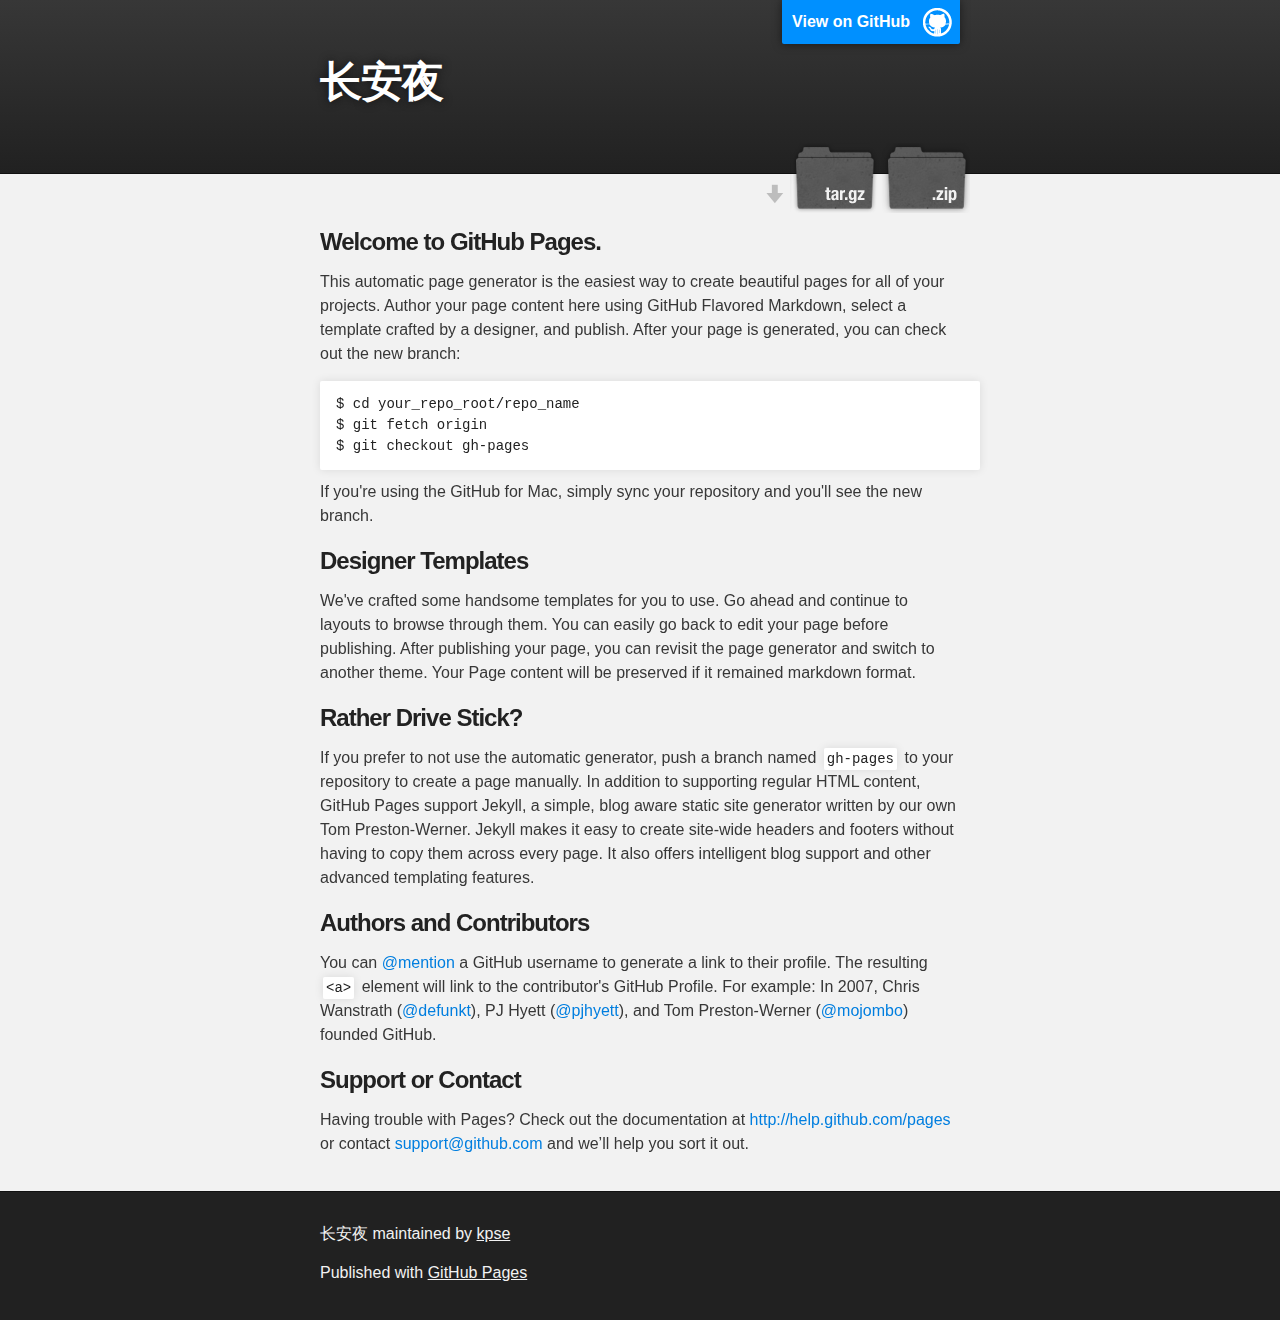
==== index.html @ ca932f38 "Create gh-pages branch via GitHub" ====
<!DOCTYPE html>
<html>

  <head>
    <meta charset='utf-8'>
    <meta http-equiv="X-UA-Compatible" content="chrome=1">
    <meta name="description" content="长安夜 : ">

    <link rel="stylesheet" type="text/css" media="screen" href="stylesheets/stylesheet.css">

    <title>长安夜</title>
  </head>

  <body>

    <!-- HEADER -->
    <div id="header_wrap" class="outer">
        <header class="inner">
          <a id="forkme_banner" href="https://github.com/kpse/css_animation3">View on GitHub</a>

          <h1 id="project_title">长安夜</h1>
          <h2 id="project_tagline"></h2>

            <section id="downloads">
              <a class="zip_download_link" href="https://github.com/kpse/css_animation3/zipball/master">Download this project as a .zip file</a>
              <a class="tar_download_link" href="https://github.com/kpse/css_animation3/tarball/master">Download this project as a tar.gz file</a>
            </section>
        </header>
    </div>

    <!-- MAIN CONTENT -->
    <div id="main_content_wrap" class="outer">
      <section id="main_content" class="inner">
        <h3>
<a id="welcome-to-github-pages" class="anchor" href="#welcome-to-github-pages" aria-hidden="true"><span class="octicon octicon-link"></span></a>Welcome to GitHub Pages.</h3>

<p>This automatic page generator is the easiest way to create beautiful pages for all of your projects. Author your page content here using GitHub Flavored Markdown, select a template crafted by a designer, and publish. After your page is generated, you can check out the new branch:</p>

<pre><code>$ cd your_repo_root/repo_name
$ git fetch origin
$ git checkout gh-pages
</code></pre>

<p>If you're using the GitHub for Mac, simply sync your repository and you'll see the new branch.</p>

<h3>
<a id="designer-templates" class="anchor" href="#designer-templates" aria-hidden="true"><span class="octicon octicon-link"></span></a>Designer Templates</h3>

<p>We've crafted some handsome templates for you to use. Go ahead and continue to layouts to browse through them. You can easily go back to edit your page before publishing. After publishing your page, you can revisit the page generator and switch to another theme. Your Page content will be preserved if it remained markdown format.</p>

<h3>
<a id="rather-drive-stick" class="anchor" href="#rather-drive-stick" aria-hidden="true"><span class="octicon octicon-link"></span></a>Rather Drive Stick?</h3>

<p>If you prefer to not use the automatic generator, push a branch named <code>gh-pages</code> to your repository to create a page manually. In addition to supporting regular HTML content, GitHub Pages support Jekyll, a simple, blog aware static site generator written by our own Tom Preston-Werner. Jekyll makes it easy to create site-wide headers and footers without having to copy them across every page. It also offers intelligent blog support and other advanced templating features.</p>

<h3>
<a id="authors-and-contributors" class="anchor" href="#authors-and-contributors" aria-hidden="true"><span class="octicon octicon-link"></span></a>Authors and Contributors</h3>

<p>You can <a href="https://github.com/blog/821" class="user-mention">@mention</a> a GitHub username to generate a link to their profile. The resulting <code>&lt;a&gt;</code> element will link to the contributor's GitHub Profile. For example: In 2007, Chris Wanstrath (<a href="https://github.com/defunkt" class="user-mention">@defunkt</a>), PJ Hyett (<a href="https://github.com/pjhyett" class="user-mention">@pjhyett</a>), and Tom Preston-Werner (<a href="https://github.com/mojombo" class="user-mention">@mojombo</a>) founded GitHub.</p>

<h3>
<a id="support-or-contact" class="anchor" href="#support-or-contact" aria-hidden="true"><span class="octicon octicon-link"></span></a>Support or Contact</h3>

<p>Having trouble with Pages? Check out the documentation at <a href="http://help.github.com/pages">http://help.github.com/pages</a> or contact <a href="mailto:support@github.com">support@github.com</a> and we’ll help you sort it out.</p>
      </section>
    </div>

    <!-- FOOTER  -->
    <div id="footer_wrap" class="outer">
      <footer class="inner">
        <p class="copyright">长安夜 maintained by <a href="https://github.com/kpse">kpse</a></p>
        <p>Published with <a href="http://pages.github.com">GitHub Pages</a></p>
      </footer>
    </div>

    

  </body>
</html>
---- stylesheets/stylesheet.css ----
/*******************************************************************************
Slate Theme for GitHub Pages
by Jason Costello, @jsncostello
*******************************************************************************/

@import url(pygment_trac.css);

/*******************************************************************************
MeyerWeb Reset
*******************************************************************************/

html, body, div, span, applet, object, iframe,
h1, h2, h3, h4, h5, h6, p, blockquote, pre,
a, abbr, acronym, address, big, cite, code,
del, dfn, em, img, ins, kbd, q, s, samp,
small, strike, strong, sub, sup, tt, var,
b, u, i, center,
dl, dt, dd, ol, ul, li,
fieldset, form, label, legend,
table, caption, tbody, tfoot, thead, tr, th, td,
article, aside, canvas, details, embed,
figure, figcaption, footer, header, hgroup,
menu, nav, output, ruby, section, summary,
time, mark, audio, video {
  margin: 0;
  padding: 0;
  border: 0;
  font: inherit;
  vertical-align: baseline;
}

/* HTML5 display-role reset for older browsers */
article, aside, details, figcaption, figure,
footer, header, hgroup, menu, nav, section {
  display: block;
}

ol, ul {
  list-style: none;
}

table {
  border-collapse: collapse;
  border-spacing: 0;
}

/*******************************************************************************
Theme Styles
*******************************************************************************/

body {
  box-sizing: border-box;
  color:#373737;
  background: #212121;
  font-size: 16px;
  font-family: 'Myriad Pro', Calibri, Helvetica, Arial, sans-serif;
  line-height: 1.5;
  -webkit-font-smoothing: antialiased;
}

h1, h2, h3, h4, h5, h6 {
  margin: 10px 0;
  font-weight: 700;
  color:#222222;
  font-family: 'Lucida Grande', 'Calibri', Helvetica, Arial, sans-serif;
  letter-spacing: -1px;
}

h1 {
  font-size: 36px;
  font-weight: 700;
}

h2 {
  padding-bottom: 10px;
  font-size: 32px;
  background: url('../images/bg_hr.png') repeat-x bottom;
}

h3 {
  font-size: 24px;
}

h4 {
  font-size: 21px;
}

h5 {
  font-size: 18px;
}

h6 {
  font-size: 16px;
}

p {
  margin: 10px 0 15px 0;
}

footer p {
  color: #f2f2f2;
}

a {
  text-decoration: none;
  color: #007edf;
  text-shadow: none;

  transition: color 0.5s ease;
  transition: text-shadow 0.5s ease;
  -webkit-transition: color 0.5s ease;
  -webkit-transition: text-shadow 0.5s ease;
  -moz-transition: color 0.5s ease;
  -moz-transition: text-shadow 0.5s ease;
  -o-transition: color 0.5s ease;
  -o-transition: text-shadow 0.5s ease;
  -ms-transition: color 0.5s ease;
  -ms-transition: text-shadow 0.5s ease;
}

a:hover, a:focus {text-decoration: underline;}

footer a {
  color: #F2F2F2;
  text-decoration: underline;
}

em {
  font-style: italic;
}

strong {
  font-weight: bold;
}

img {
  position: relative;
  margin: 0 auto;
  max-width: 739px;
  padding: 5px;
  margin: 10px 0 10px 0;
  border: 1px solid #ebebeb;

  box-shadow: 0 0 5px #ebebeb;
  -webkit-box-shadow: 0 0 5px #ebebeb;
  -moz-box-shadow: 0 0 5px #ebebeb;
  -o-box-shadow: 0 0 5px #ebebeb;
  -ms-box-shadow: 0 0 5px #ebebeb;
}

p img {
  display: inline;
  margin: 0;
  padding: 0;
  vertical-align: middle;
  text-align: center;
  border: none;
}

pre, code {
  width: 100%;
  color: #222;
  background-color: #fff;

  font-family: Monaco, "Bitstream Vera Sans Mono", "Lucida Console", Terminal, monospace;
  font-size: 14px;

  border-radius: 2px;
  -moz-border-radius: 2px;
  -webkit-border-radius: 2px;
}

pre {
  width: 100%;
  padding: 10px;
  box-shadow: 0 0 10px rgba(0,0,0,.1);
  overflow: auto;
}

code {
  padding: 3px;
  margin: 0 3px;
  box-shadow: 0 0 10px rgba(0,0,0,.1);
}

pre code {
  display: block;
  box-shadow: none;
}

blockquote {
  color: #666;
  margin-bottom: 20px;
  padding: 0 0 0 20px;
  border-left: 3px solid #bbb;
}


ul, ol, dl {
  margin-bottom: 15px
}

ul {
  list-style: inside;
  padding-left: 20px;
}

ol {
  list-style: decimal inside;
  padding-left: 20px;
}

dl dt {
  font-weight: bold;
}

dl dd {
  padding-left: 20px;
  font-style: italic;
}

dl p {
  padding-left: 20px;
  font-style: italic;
}

hr {
  height: 1px;
  margin-bottom: 5px;
  border: none;
  background: url('../images/bg_hr.png') repeat-x center;
}

table {
  border: 1px solid #373737;
  margin-bottom: 20px;
  text-align: left;
 }

th {
  font-family: 'Lucida Grande', 'Helvetica Neue', Helvetica, Arial, sans-serif;
  padding: 10px;
  background: #373737;
  color: #fff;
 }

td {
  padding: 10px;
  border: 1px solid #373737;
 }

form {
  background: #f2f2f2;
  padding: 20px;
}

/*******************************************************************************
Full-Width Styles
*******************************************************************************/

.outer {
  width: 100%;
}

.inner {
  position: relative;
  max-width: 640px;
  padding: 20px 10px;
  margin: 0 auto;
}

#forkme_banner {
  display: block;
  position: absolute;
  top:0;
  right: 10px;
  z-index: 10;
  padding: 10px 50px 10px 10px;
  color: #fff;
  background: url('../images/blacktocat.png') #0090ff no-repeat 95% 50%;
  font-weight: 700;
  box-shadow: 0 0 10px rgba(0,0,0,.5);
  border-bottom-left-radius: 2px;
  border-bottom-right-radius: 2px;
}

#header_wrap {
  background: #212121;
  background: -moz-linear-gradient(top, #373737, #212121);
  background: -webkit-linear-gradient(top, #373737, #212121);
  background: -ms-linear-gradient(top, #373737, #212121);
  background: -o-linear-gradient(top, #373737, #212121);
  background: linear-gradient(top, #373737, #212121);
}

#header_wrap .inner {
  padding: 50px 10px 30px 10px;
}

#project_title {
  margin: 0;
  color: #fff;
  font-size: 42px;
  font-weight: 700;
  text-shadow: #111 0px 0px 10px;
}

#project_tagline {
  color: #fff;
  font-size: 24px;
  font-weight: 300;
  background: none;
  text-shadow: #111 0px 0px 10px;
}

#downloads {
  position: absolute;
  width: 210px;
  z-index: 10;
  bottom: -40px;
  right: 0;
  height: 70px;
  background: url('../images/icon_download.png') no-repeat 0% 90%;
}

.zip_download_link {
  display: block;
  float: right;
  width: 90px;
  height:70px;
  text-indent: -5000px;
  overflow: hidden;
  background: url(../images/sprite_download.png) no-repeat bottom left;
}

.tar_download_link {
  display: block;
  float: right;
  width: 90px;
  height:70px;
  text-indent: -5000px;
  overflow: hidden;
  background: url(../images/sprite_download.png) no-repeat bottom right;
  margin-left: 10px;
}

.zip_download_link:hover {
  background: url(../images/sprite_download.png) no-repeat top left;
}

.tar_download_link:hover {
  background: url(../images/sprite_download.png) no-repeat top right;
}

#main_content_wrap {
  background: #f2f2f2;
  border-top: 1px solid #111;
  border-bottom: 1px solid #111;
}

#main_content {
  padding-top: 40px;
}

#footer_wrap {
  background: #212121;
}



/*******************************************************************************
Small Device Styles
*******************************************************************************/

@media screen and (max-width: 480px) {
  body {
    font-size:14px;
  }

  #downloads {
    display: none;
  }

  .inner {
    min-width: 320px;
    max-width: 480px;
  }

  #project_title {
  font-size: 32px;
  }

  h1 {
    font-size: 28px;
  }

  h2 {
    font-size: 24px;
  }

  h3 {
    font-size: 21px;
  }

  h4 {
    font-size: 18px;
  }

  h5 {
    font-size: 14px;
  }

  h6 {
    font-size: 12px;
  }

  code, pre {
    min-width: 320px;
    max-width: 480px;
    font-size: 11px;
  }

}
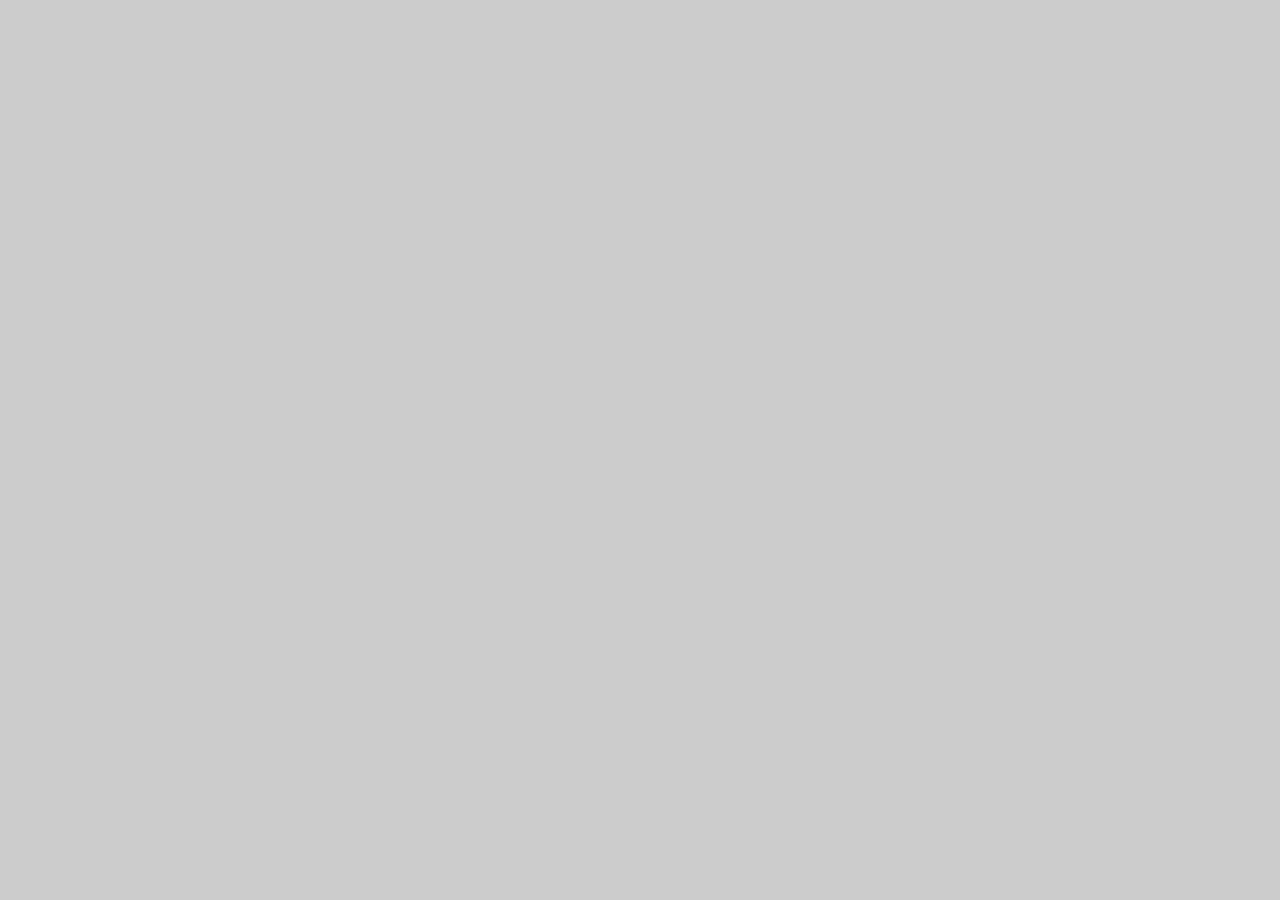
==== commit 02f84fb9: "add resources" ====
--- a/index.html
+++ b/index.html
@@ -1,79 +1,208 @@
-<!DOCTYPE html>
-<html>
-
-  <head>
-    <meta charset='utf-8'>
-    <meta http-equiv="X-UA-Compatible" content="chrome=1">
-    <meta name="description" content="长安夜 : ">
-
-    <link rel="stylesheet" type="text/css" media="screen" href="stylesheets/stylesheet.css">
-
-    <title>长安夜</title>
-  </head>
-
-  <body>
-
-    <!-- HEADER -->
-    <div id="header_wrap" class="outer">
-        <header class="inner">
-          <a id="forkme_banner" href="https://github.com/kpse/css_animation3">View on GitHub</a>
-
-          <h1 id="project_title">长安夜</h1>
-          <h2 id="project_tagline"></h2>
-
-            <section id="downloads">
-              <a class="zip_download_link" href="https://github.com/kpse/css_animation3/zipball/master">Download this project as a .zip file</a>
-              <a class="tar_download_link" href="https://github.com/kpse/css_animation3/tarball/master">Download this project as a tar.gz file</a>
-            </section>
-        </header>
-    </div>
-
-    <!-- MAIN CONTENT -->
-    <div id="main_content_wrap" class="outer">
-      <section id="main_content" class="inner">
-        <h3>
-<a id="welcome-to-github-pages" class="anchor" href="#welcome-to-github-pages" aria-hidden="true"><span class="octicon octicon-link"></span></a>Welcome to GitHub Pages.</h3>
-
-<p>This automatic page generator is the easiest way to create beautiful pages for all of your projects. Author your page content here using GitHub Flavored Markdown, select a template crafted by a designer, and publish. After your page is generated, you can check out the new branch:</p>
-
-<pre><code>$ cd your_repo_root/repo_name
-$ git fetch origin
-$ git checkout gh-pages
-</code></pre>
-
-<p>If you're using the GitHub for Mac, simply sync your repository and you'll see the new branch.</p>
-
-<h3>
-<a id="designer-templates" class="anchor" href="#designer-templates" aria-hidden="true"><span class="octicon octicon-link"></span></a>Designer Templates</h3>
-
-<p>We've crafted some handsome templates for you to use. Go ahead and continue to layouts to browse through them. You can easily go back to edit your page before publishing. After publishing your page, you can revisit the page generator and switch to another theme. Your Page content will be preserved if it remained markdown format.</p>
-
-<h3>
-<a id="rather-drive-stick" class="anchor" href="#rather-drive-stick" aria-hidden="true"><span class="octicon octicon-link"></span></a>Rather Drive Stick?</h3>
-
-<p>If you prefer to not use the automatic generator, push a branch named <code>gh-pages</code> to your repository to create a page manually. In addition to supporting regular HTML content, GitHub Pages support Jekyll, a simple, blog aware static site generator written by our own Tom Preston-Werner. Jekyll makes it easy to create site-wide headers and footers without having to copy them across every page. It also offers intelligent blog support and other advanced templating features.</p>
-
-<h3>
-<a id="authors-and-contributors" class="anchor" href="#authors-and-contributors" aria-hidden="true"><span class="octicon octicon-link"></span></a>Authors and Contributors</h3>
-
-<p>You can <a href="https://github.com/blog/821" class="user-mention">@mention</a> a GitHub username to generate a link to their profile. The resulting <code>&lt;a&gt;</code> element will link to the contributor's GitHub Profile. For example: In 2007, Chris Wanstrath (<a href="https://github.com/defunkt" class="user-mention">@defunkt</a>), PJ Hyett (<a href="https://github.com/pjhyett" class="user-mention">@pjhyett</a>), and Tom Preston-Werner (<a href="https://github.com/mojombo" class="user-mention">@mojombo</a>) founded GitHub.</p>
-
-<h3>
-<a id="support-or-contact" class="anchor" href="#support-or-contact" aria-hidden="true"><span class="octicon octicon-link"></span></a>Support or Contact</h3>
-
-<p>Having trouble with Pages? Check out the documentation at <a href="http://help.github.com/pages">http://help.github.com/pages</a> or contact <a href="mailto:support@github.com">support@github.com</a> and we’ll help you sort it out.</p>
-      </section>
-    </div>
-
-    <!-- FOOTER  -->
-    <div id="footer_wrap" class="outer">
-      <footer class="inner">
-        <p class="copyright">长安夜 maintained by <a href="https://github.com/kpse">kpse</a></p>
-        <p>Published with <a href="http://pages.github.com">GitHub Pages</a></p>
-      </footer>
-    </div>
-
-    
-
-  </body>
-</html>
+<!doctype html>
+<!-- <html> -->
+<html lang="en" manifest="index.manifest">
+
+<head>
+  <meta charset=utf-8"UTF-8">
+  <meta http-equiv="Content-Type" content="text/html; charset=utf-8" />
+  <meta name="viewport" content="initial-scale=1.0, maximum-scale=1.0, minimum-scale=1.0,user-scalable=no">
+
+  <title>陕派大摇滚&amp;长安夜 陕派摇滚演唱会</title>
+  <meta name="description" content="是不是很帅。" />
+  <link rel="shortcut icon" href="img/logo.html" type="image/ico">
+  <link rel="stylesheet" href="idangerous.swiper.css" tppabs="http://www.yyq.com/apps/zhuj/css/idangerous.swiper.css">
+  <link rel="stylesheet" href="app.css" tppabs="http://www.yyq.com/apps/zhuj/css/app.css">
+</head>
+<body>
+  <!--刮刮乐-->
+  <!--声音-->
+  <div class="audio-con audio-con-on">
+  </div>
+  <div style="display:none;"><audio controls id="moonAudio" src="audio.mp3" tppabs="http://www.yyq.com/apps/zhuj/img/audio.mp3" loop autoplay="autoplay"></audio></div>
+  <!--面板切换-->
+  <div class="swiper-container swiper-pages" id="panelBox">
+    <div class="swiper-wrapper">
+        <!--面板0-->
+        <div class="swiper-slide swiper-panel-0" data-hash="0">
+            <div class="arrow-bottom">
+                <img src="arrow_bottom.png" tppabs="http://www.yyq.com/apps/zhuj/img/arrow_bottom.png" class="next" />
+            </div>
+        </div>
+      
+      <!--面板1-->
+      <div class="swiper-slide swiper-panel-1" data-hash="1">
+        <div class="title1">
+            <img src="panel_1_txt_1.png" tppabs="http://www.yyq.com/apps/zhuj/img/panel_1_txt_1.png" />
+        </div>
+        <div class="title2">
+            <img src="panel_1_txt_2.png" tppabs="http://www.yyq.com/apps/zhuj/img/panel_1_txt_2.png" />
+        </div>
+        <div class="title3">
+            <img src="panel_1_fang_1.png" tppabs="http://www.yyq.com/apps/zhuj/img/panel_1_fang_1.png" />
+        </div>
+        <div class="arrow-bottom">
+          <img src="arrow_bottom.png" tppabs="http://www.yyq.com/apps/zhuj/img/arrow_bottom.png" class="next"/>
+        </div>
+      </div>
+
+      <!--面板2-->
+      <div class="swiper-slide swiper-panel-2" data-hash="2">
+        <div class="title1">
+            <img src="panel_2_txt_1.png" tppabs="http://www.yyq.com/apps/zhuj/img/panel_2_txt_1.png" />
+        </div>
+        <div class="arrow-bottom">
+            <img src="arrow_bottom.png" tppabs="http://www.yyq.com/apps/zhuj/img/arrow_bottom.png" class="next" />
+        </div>
+      </div>
+
+      <!--面板3-->
+      <div class="swiper-slide swiper-panel-3" data-hash="3">
+        <div class="title1">
+            <img src="panel_3_txt_1.png" tppabs="http://www.yyq.com/apps/zhuj/img/panel_3_txt_1.png" />
+        </div>
+        <div class="title2">
+            <img src="panel_3_txt_2.png" tppabs="http://www.yyq.com/apps/zhuj/img/panel_3_txt_2.png" />
+        </div>
+        <div class="arrow-bottom">
+          <img src="arrow_bottom.png" tppabs="http://www.yyq.com/apps/zhuj/img/arrow_bottom.png" class="next"/>
+        </div>
+        <div class="img2_bg">
+          
+        </div>
+      </div>
+
+      <!--面板4-->
+      <div class="swiper-slide swiper-panel-4" data-hash="4">
+        <div class="title1">
+            <img src="panel_4_txt_1.png" tppabs="http://www.yyq.com/apps/zhuj/img/panel_4_txt_1.png" />
+        </div>
+        <div class="title2">
+            <img src="panel_4_txt_2.png" tppabs="http://www.yyq.com/apps/zhuj/img/panel_4_txt_2.png" />
+        </div>
+        <div class="arrow-bottom">
+          <img src="arrow_bottom.png" tppabs="http://www.yyq.com/apps/zhuj/img/arrow_bottom.png" class="next"/>
+        </div>
+        <div class="img2_bg"></div>
+      </div>
+
+      <!--面板5-->
+      <div class="swiper-slide swiper-panel-5" data-hash="5">
+        <div class="title1">
+            <img src="panel_5_txt_1.png" tppabs="http://www.yyq.com/apps/zhuj/img/panel_5_txt_1.png" />
+        </div>
+        <div class="title2">
+            <img src="panel_5_txt_2.png" tppabs="http://www.yyq.com/apps/zhuj/img/panel_5_txt_2.png" />
+        </div>
+        <div class="img2_bg"></div>
+        <div class="img2_bg0"></div>
+        <div class="arrow-bottom">
+          <img src="arrow_bottom.png" tppabs="http://www.yyq.com/apps/zhuj/img/arrow_bottom.png" class="next"/>
+        </div>
+        
+      </div>
+
+      <!--面板6-->
+      <div class="swiper-slide swiper-panel-6" data-hash="6">
+        <div class="title1">
+            <img src="panel_6_txt_1.png" tppabs="http://www.yyq.com/apps/zhuj/img/panel_6_txt_1.png" />
+        </div>
+        <div class="title2">
+            <img src="panel_6_txt_2.png" tppabs="http://www.yyq.com/apps/zhuj/img/panel_6_txt_2.png" />
+        </div>
+        <div class="arrow-bottom">
+          <img src="arrow_bottom.png" tppabs="http://www.yyq.com/apps/zhuj/img/arrow_bottom.png" class="next"/>
+        </div>
+        <div class="img2_dg"></div>
+      </div>
+
+      <!--面板7-->
+      <div class="swiper-slide swiper-panel-7" data-hash="7">
+        <div class="title1">
+            <img src="panel_7_txt_1.png" tppabs="http://www.yyq.com/apps/zhuj/img/panel_7_txt_1.png" />
+        </div>
+        <div class="title2">
+            <img src="panel_7_txt_2.png" tppabs="http://www.yyq.com/apps/zhuj/img/panel_7_txt_2.png" />
+        </div>
+        <div class="arrow-bottom">
+          <img src="arrow_bottom.png" tppabs="http://www.yyq.com/apps/zhuj/img/arrow_bottom.png" class="next"/>
+        </div>
+        <div class="img_bg2"></div>
+        <div class="img_per"></div>
+      </div>
+
+      <!--面板8-->
+      <div class="swiper-slide swiper-panel-8" data-hash="8">
+        <div class="title1">
+            <img src="panel_8_txt_1.png" tppabs="http://www.yyq.com/apps/zhuj/img/panel_8_txt_1.png" />
+        </div>
+        <div class="title2">
+            <img src="panel_8_txt_2.png" tppabs="http://www.yyq.com/apps/zhuj/img/panel_8_txt_2.png" />
+        </div>
+        <div class="arrow-bottom">
+          <img src="arrow_bottom.png" tppabs="http://www.yyq.com/apps/zhuj/img/arrow_bottom.png" class="next"/>
+        </div>
+        <div class="img_bg2"></div>
+      </div>
+
+      <!--面板9-->
+      <div class="swiper-slide swiper-panel-9" data-hash="9">
+        <div class="title1">
+            <img src="panel_9_txt_1.png" tppabs="http://www.yyq.com/apps/zhuj/img/panel_9_txt_1.png" />
+        </div>
+        <div class="title2">
+            <img src="panel_9_txt_2.png" tppabs="http://www.yyq.com/apps/zhuj/img/panel_9_txt_2.png" />
+        </div>
+        <div class="arrow-bottom">
+          <img src="arrow_bottom.png" tppabs="http://www.yyq.com/apps/zhuj/img/arrow_bottom.png" class="next"/>
+        </div>
+        <div class="img_bg2"></div>
+        <div class="img_per"></div>
+      </div>
+      <!--面板10-->
+      
+      <!--<div class="swiper-slide swiper-panel-10" data-hash="10">
+        <div class="title1">
+            <img src="img/panel_10_txt_1.png" />
+        </div>
+        <div class="title2">
+            <img src="img/panel_10_txt_2.png" />
+        </div>
+        <div class="title3">
+            <img src="img/panel_10_fang_1.png" />
+        </div>
+        <div class="arrow-bottom">
+          <img src="img/arrow_bottom.png" class="next"/>
+        </div>
+      </div>-->
+      
+      <!--面板10-->
+        <div class="swiper-slide swiper-panel-10" data-hash="10">
+        <div class="img_bg2"></div>
+        <div class="img_per"></div>
+      </div>
+
+      <!--面板11-->
+        <div class="swiper-slide swiper-panel-11" data-hash="11">
+        <div class="img_bg2"></div>
+        <div class="img_per"></div>
+      </div>
+      <!--面板12-->
+	  
+
+    </div>
+
+  </div>
+
+   <!--旋转屏幕提醒-->
+    <div id="screenOrient" style="position: absolute; top: 0px; left: 0px; width: 100%; height: 100%; z-index: 999; display: none; background: #ccc; color: #333; background: url(img/Orientatio.jpg); background-repeat: no-repeat; background-color: #ccc; background-position: center; "></div>
+
+  <script src="jquery-1.8.3.js" tppabs="http://www.yyq.com/apps/zhuj/js/jquery-1.8.3.js"></script>
+  <script src="touch-0.2.14.min.js" tppabs="http://www.yyq.com/apps/zhuj/js/touch-0.2.14.min.js"></script>
+  <script src="views-common.js" tppabs="http://www.yyq.com/apps/zhuj/js/views-common.js"></script>
+  <script src="idangerous.swiper.min.js" tppabs="http://www.yyq.com/apps/zhuj/js/idangerous.swiper.min.js"></script>
+  <script src="idangerous.swiper.progress.min.js" tppabs="http://www.yyq.com/apps/zhuj/js/idangerous.swiper.progress.min.js"></script>
+  <script src="swiper.hashnav.js" tppabs="http://www.yyq.com/apps/zhuj/js/swiper.hashnav.js"></script>
+  <script src="app.js" tppabs="http://www.yyq.com/apps/zhuj/js/app.js"></script>
+</body>
+
+</html>--- a/app.css
+++ b/app.css
@@ -0,0 +1,897 @@
+.swiper-container {
+    width: 100%;
+    height: 100%;
+    background: #000;
+    -webkit-perspective: 1200px;
+    -moz-perspective: 1200px;
+    -ms-perspective: 1200px;
+    perspective: 1200px;
+  }
+  .swiper-wrapper {
+    -webkit-transform-style: preserve-3d;
+    -moz-transform-style: preserve-3d;
+    -ms-transform-style: preserve-3d;
+    transform-style: preserve-3d;
+  }
+  .swiper-slide {
+    position: relative;
+    background: rgba(0,0,0,0.6);
+    -webkit-transform-style: preserve-3d;
+    -moz-transform-style: preserve-3d;
+    -ms-transform-style: preserve-3d;
+    transform-style: preserve-3d;
+  }
+
+
+.swiper-pages{
+	/*background:url('../img/bg.jpg') no-repeat;*/
+	background:#000;
+	background-size: cover;
+	max-width: 640px;
+}
+
+.swiper-slide{
+	position: relative;
+	overflow: hidden;
+}
+
+
+/*面板0*/
+.swiper-panel-0{
+	background:url("panel_0_bg-1.jpg")/*tpa=http://www.yyq.com/apps/zhuj/img/panel_0_bg.jpg*/ no-repeat;
+	background-size: 100% 100%;
+}
+	.swiper-panel-0 .title1{
+		position: absolute;
+		top:10.5468%;
+	}
+	.swiper-panel-0 .title2{
+		position: absolute;
+		top:54.78%;
+	}
+	.swiper-panel-0 .title1 img,.swiper-panel-0 .title2 img{
+		width: 100%;
+	}
+
+/*面板1*/
+.swiper-panel-1{
+	background:url("panel_1_bg-1.jpg")/*tpa=http://www.yyq.com/apps/zhuj/img/panel_1_bg.jpg*/ no-repeat;
+	background-size: 100% 100%;
+}
+	.swiper-panel-1 .title1{
+		position: absolute;
+		top:-28.91%;
+	}
+	.swiper-panel-1 .title2{
+		position: absolute;
+		top:-20.68%;
+	}
+	.swiper-panel-1 .title3{
+		position:absolute;
+		bottom:-100%;
+		}
+	.swiper-panel-1 .title1 img,.swiper-panel-1 .title2 img,.swiper-panel-1 .title3 img{
+		width: 100%;
+	}
+
+
+/*面板2*/
+.swiper-panel-2{
+	background:url("panel_2_bg-1.jpg")/*tpa=http://www.yyq.com/apps/zhuj/img/panel_2_bg.jpg*/ center bottom no-repeat;
+	background-size: cover;
+}
+	.swiper-panel-2 .title1{
+		position: absolute;
+		top:-23.3%;
+	}
+	.swiper-panel-2 .title2{
+		position: absolute;
+		top:-33.7%;
+	}
+	.swiper-panel-2 .title1 img,.swiper-panel-2 .title2 img{
+		width: 100%;
+	}
+	.swiper-panel-2 .img2_bg img{width:100%;}
+
+/*面板3*/
+.swiper-panel-3{
+	background:url("panel_3_bg-1.jpg")/*tpa=http://www.yyq.com/apps/zhuj/img/panel_3_bg.jpg*/ center bottom no-repeat;
+	background-size: cover;
+}
+	.swiper-panel-3 .title1{
+		position: absolute;
+		top:-23.3%;
+	}
+	.swiper-panel-3 .title2{
+		position: absolute;
+		top:-33.7%;
+	}
+	.swiper-panel-3 .title1 img,.swiper-panel-3 .title2 img{
+		width: 100%;
+	}
+	.swiper-panel-3 .img2_bg img{width:100%;}
+ 
+/*面板4*/
+.swiper-panel-4{
+	background:url("panel_4_bg-1.jpg")/*tpa=http://www.yyq.com/apps/zhuj/img/panel_4_bg.jpg*/ center bottom no-repeat;
+	background-size: cover;
+}
+	.swiper-panel-4 .title1{
+		position: absolute;
+		/*top:-76.4%;*/
+        bottom:-16.6%;
+		z-index:1
+	}
+	.swiper-panel-4 .title2{
+		position: absolute;
+		/*top:-89.8%;*/
+        bottom:-16.6%;
+		z-index:1
+	}
+	.swiper-panel-4 .img2_bg{background:url("panel_4_bg2-1.jpg")/*tpa=http://www.yyq.com/apps/zhuj/img/panel_4_bg2.jpg*/ center bottom no-repeat;background-size: cover;margin-left:10px; opacity:0; height:100%; position:relative; z-index:0}
+	.swiper-panel-4 .title1 img,.swiper-panel-4 .title2 img{
+		width: 100%;
+	}
+
+/*面板5*/
+.swiper-panel-5{
+	background:#000;
+}
+	.swiper-panel-5 .title1{
+		position: absolute;
+		/*top:-76.4%;*/
+        bottom:-16.6%;
+		z-index:2
+	}
+	.swiper-panel-5 .title2{
+		position: absolute;
+		/*top:-89.8%;*/
+        bottom:-16.6%;
+		z-index:2
+	}
+	.swiper-panel-5 .title1 img,.swiper-panel-5 .title2 img{
+		width: 100%;
+	}
+	.swiper-panel-5 .img2_bg0{
+	 background:url("panel_5_bg-1.jpg")/*tpa=http://www.yyq.com/apps/zhuj/img/panel_5_bg.jpg*/ no-repeat;
+	 background-size: cover;
+	 width:100%;
+	 height:100%;
+	 left:-100%;
+	 position:absolute;
+	 z-index:0;
+	}
+	.swiper-panel-5 .img2_bg{background:url("panel_5_bg2-1.jpg")/*tpa=http://www.yyq.com/apps/zhuj/img/panel_5_bg2.jpg*/ no-repeat;background-size: cover; height:100%; position:absolute; z-index:1; width:100%;
+			  display:none;
+			  z-index:1;
+	  }
+	 .swiper-panel-5 .img2_bg_add{
+		   -webkit-animation: img2_bg5 5s infinite;
+		 -moz-animation: img2_bg5 5s infinite;
+		  -ms-animation: img2_bg5 5s infinite;
+		   -o-animation: img2_bg5 5s infinite;
+			  animation: img2_bg5 5s infinite;
+		  }
+	
+	@keyframes img2_bg5 {
+		0%{opacity: 0;}
+	20%  {opacity: .3;}
+	40%  {opacity: 1;}
+	50%  {opacity: .5;}
+	60%  {opacity: 1;}
+	80%  {opacity: .3;}
+	100% {opacity: 0;}
+	}
+	@-webkit-keyframes img2_bg5 {
+		0%{opacity: 0;}
+	20%  {opacity: .3;}
+	40%  {opacity: 1;}
+	50%  {opacity: .5;}
+	60%  {opacity: 1;}
+	80%  {opacity: .3;}
+	100% {opacity: 0;}
+	}
+	@-moz-keyframes img2_bg5 {
+		0%{opacity: 0;}
+	20%  {opacity: .3;}
+	40%  {opacity: 1;}
+	50%  {opacity: .5;}
+	60%  {opacity: 1;}
+	80%  {opacity: .3;}
+	100% {opacity: 0;}
+	}
+	@-ms-keyframes img2_bg5 {
+		0%{opacity: 0;}
+	20%  {opacity: .3;}
+	40%  {opacity: 1;}
+	50%  {opacity: .5;}
+	60%  {opacity: 1;}
+	80%  {opacity: .3;}
+	100% {opacity: 0;}
+	}
+	@-o-keyframes img2_bg5 {
+    0%{opacity: 0;}
+	20%  {opacity: .3;}
+	40%  {opacity: 1;}
+	50%  {opacity: .5;}
+	60%  {opacity: 1;}
+	80%  {opacity: .3;}
+	100% {opacity: 0;}
+	}
+
+/*面板6*/
+.swiper-panel-6{
+	background:url("panel_6_bg-1.jpg")/*tpa=http://www.yyq.com/apps/zhuj/img/panel_6_bg.jpg*/ center bottom no-repeat;
+	background-size: cover;
+}
+	.swiper-panel-6 .title1{
+		position: absolute;
+		/*top:-76.4%;*/
+        bottom:-16.6%;
+		z-index:1
+	}
+	.swiper-panel-6 .title2{
+		position: absolute;
+		/*top:-89.8%;*/
+        bottom:-16.6%;
+		z-index:1
+	}
+	.swiper-panel-6 .title1 img,.swiper-panel-6 .title2 img{
+		width: 100%;
+	}
+	.swiper-panel-6 .img2_bg{background:url("panel_6_bg2-1.jpg")/*tpa=http://www.yyq.com/apps/zhuj/img/panel_6_bg2.jpg*/ center bottom no-repeat;background-size: cover; height:100%; position:relative; z-index:0; }
+	.swiper-panel-6 .img2_bg_add{
+		-webkit-animation: img2_bg6 3s ease 1;
+				   -moz-animation: img2_bg6 3s ease 1;
+					-ms-animation: img2_bg6 3s ease 1;
+					 -o-animation: img2_bg6 3s ease 1;
+						animation: img2_bg6 3s ease 1;
+						 opacity: 0;
+						 width:105%
+		}
+	  @keyframes img2_bg6 {
+		0%{transform: skew(0deg,0deg);opacity: 1;}
+	 50%{transform: skew(2deg,8deg);opacity: 1;}
+	 100%{transform: skew(-2deg,-8deg);opacity: 0;}
+	}
+	@-webkit-keyframes img2_bg6 {
+		0%{transform: skew(0deg,0deg);opacity: 1;}
+	 50%{transform: skew(2deg,8deg);opacity: 1;}
+	 100%{transform: skew(-2deg,-8deg);opacity: 0;}
+	}
+	@-moz-keyframes img2_bg6 {
+		0%{transform: skew(0deg,0deg);opacity: 1;}
+	 50%{transform: skew(2deg,8deg);opacity: 1;}
+	 100%{transform: skew(-2deg,-8deg);opacity: 0;}
+	}
+	@-ms-keyframes img2_bg6 {
+		0%{transform: skew(0deg,0deg);opacity: 1;}
+	 50%{transform: skew(2deg,8deg);opacity: 1;}
+	 100%{transform: skew(-2deg,-8deg);opacity: 0;}
+	}
+	@-o-keyframes img2_bg6 {
+        0%{transform: skew(0deg,0deg);opacity: 1;}
+	 50%{transform: skew(2deg,8deg);opacity: 1;}
+	 100%{transform: skew(-2deg,-8deg);opacity: 0;}
+	}
+
+/*面板7*/
+.swiper-panel-7{
+	background:url("panel_7_txt_4-1.png")/*tpa=http://www.yyq.com/apps/zhuj/img/panel_7_txt_4.png*/ no-repeat;
+	background-size: cover;
+}
+	.swiper-panel-7 .title1{
+		position: absolute;
+		bottom:-17.6%;
+		z-index:2;
+	}
+	.swiper-panel-7 .title2{
+		position: absolute;
+		bottom:-31.3%;
+		z-index:2;
+	}
+	.swiper-panel-7 .title1 img,.swiper-panel-7 .title2 img{
+		width: 100%;
+	}
+	.swiper-panel-7 .img_per{ background:url("panel_7_txt_3-1.png")/*tpa=http://www.yyq.com/apps/zhuj/img/panel_7_txt_3.png*/ center bottom no-repeat;background-size: cover; width:100%; position:relative; z-index:0; height:100%; right:-100%;}
+	.swiper-panel-7 .img_bg2 img{width:100%; background:url("panel_7_txt_4-1.png")/*tpa=http://www.yyq.com/apps/zhuj/img/panel_7_txt_4.png*/ center bottom no-repeat;background-size: cover; height:100%; position:relative; z-index:2;}
+	
+
+/*面板8*/
+.swiper-panel-8{
+	background:url("panel_8_bg-1.jpg")/*tpa=http://www.yyq.com/apps/zhuj/img/panel_8_bg.jpg*/ center bottom no-repeat;
+	background-size: 100% 100%;
+}
+	.swiper-panel-8 .title1{
+		position: absolute;
+		top:-23.3%;
+		z-index:5
+	}
+	.swiper-panel-8 .title2{
+		position: absolute;
+		top:-33.7%;
+		z-index:5
+	}
+	.swiper-panel-8 .title1 img,.swiper-panel-8 .title2 img{
+		width: 100%;
+	}
+	.swiper-panel-8 .img_bg2{width:100%; background:url("panel_8_bg2-1.jpg")/*tpa=http://www.yyq.com/apps/zhuj/img/panel_8_bg2.jpg*/ center bottom no-repeat;background-size: cover; height:100%; position:relative; z-index:2; display:none;}
+	.swiper-panel-8 .img_dg_4{width:100%; position:absolute; height:100%; z-index:4; top:0; left:0;}
+	.swiper-panel-8 .img_dg_4 div{height:100%; width:100%; display:none; position:absolute;}
+    .swiper-panel-8 .img_dg_4 .dg_1{ background:url("panel_8_dg_1-1.png")/*tpa=http://www.yyq.com/apps/zhuj/img/panel_8_dg_1.png*/ no-repeat;background-size: cover;}
+	.swiper-panel-8 .img_dg_4 .dg_2{ background:url("panel_8_dg_2-1.png")/*tpa=http://www.yyq.com/apps/zhuj/img/panel_8_dg_2.png*/ no-repeat;background-size: cover; }
+	.swiper-panel-8 .img_dg_4 .dg_3{ background:url("panel_8_dg_3-1.png")/*tpa=http://www.yyq.com/apps/zhuj/img/panel_8_dg_3.png*/ no-repeat;background-size: cover; }
+	.swiper-panel-8 .img_dg_4 .dg_4{ background:url("panel_8_dg_4-1.png")/*tpa=http://www.yyq.com/apps/zhuj/img/panel_8_dg_4.png*/ no-repeat;background-size: cover; }
+	.swiper-panel-8 .img_dg_4 .dg_5{ background:url("panel_8_dg_5-1.png")/*tpa=http://www.yyq.com/apps/zhuj/img/panel_8_dg_5.png*/ no-repeat;background-size: cover; }
+/*面板9*/
+.swiper-panel-9{
+	background:url("panel_9_bg-1.jpg")/*tpa=http://www.yyq.com/apps/zhuj/img/panel_9_bg.jpg*/ no-repeat;
+	background-size: cover;
+}
+	.swiper-panel-9 .title1{
+		position: absolute;
+		bottom:-17.6%;
+		z-index:2;
+	}
+	.swiper-panel-9 .title2{
+		position: absolute;
+		bottom:-31.3%;
+		z-index:2;
+	}
+	.swiper-panel-9 .title1 img,.swiper-panel-9 .title2 img{
+		width: 100%;
+	}
+	.swiper-panel-9 .img_per{ background:url("panel_9_txt_3.png")/*tpa=http://www.yyq.com/apps/zhuj/img/panel_9_txt_3.png*/ no-repeat;background-size: cover; width:100%; position:relative; z-index:0; height:100%; right:-100%;}
+	.swiper-panel-9 .img_bg2 img{width:100%; background:url("panel_9_txt_4.png")/*tpa=http://www.yyq.com/apps/zhuj/img/panel_9_txt_4.png*/ no-repeat;background-size: cover; height:100%; position:relative; z-index:2;}
+	/*面板10*/
+	.swiper-panel-10{
+		background:url("panel_10_bg.png")/*tpa=http://www.yyq.com/apps/zhuj/img/panel_10_bg.png*/ no-repeat;
+		background-size: 100% 100%;
+	}
+	.swiper-panel-10 .title1{
+		position: absolute;
+		top:-28.91%;
+	}
+	.swiper-panel-10 .title2{
+		position: absolute;
+		top:-20.68%;
+	}
+	.swiper-panel-10 .title3{
+		position:absolute;
+		bottom:-100%;
+		}
+	.swiper-panel-10 .title1 img,.swiper-panel-10 .title2 img,.swiper-panel-10 .title3 img{
+		width: 100%;
+	}
+
+/*面板11*/
+.swiper-panel-11{
+	background:url("panel_11_bg.jpg")/*tpa=http://www.yyq.com/apps/zhuj/img/panel_11_bg.jpg*/ no-repeat;
+	background-size: cover;
+}
+	.swiper-panel-11 .title1{
+		position: absolute;
+		bottom:-17.6%;
+		z-index:2;
+	}
+	.swiper-panel-11 .title2{
+		position: absolute;
+		bottom:-31.3%;
+		z-index:2;
+	}
+	.swiper-panel-11 .title1 img,.swiper-panel-11 .title2 img{
+		width: 100%;
+	}
+	.swiper-panel-11 .img_per{ background:url("panel_11_txt_3.png")/*tpa=http://www.yyq.com/apps/zhuj/img/panel_11_txt_3.png*/ no-repeat;background-size: cover; width:100%; position:relative; z-index:0; height:100%; right:-100%;}
+	.swiper-panel-11 .img_bg2 img{width:100%; background:url("panel_11_txt_4.png")/*tpa=http://www.yyq.com/apps/zhuj/img/panel_11_txt_4.png*/ no-repeat;background-size: cover; height:100%; position:relative; z-index:2;}
+	
+
+/*面板12*/
+.swiper-panel-12{
+	background:url("panel_12_bg-1.jpg")/*tpa=http://www.yyq.com/apps/zhuj/img/panel_12_bg.jpg*/ no-repeat;
+	background-size: cover;
+}
+	.swiper-panel-12 .title0{
+		position: absolute;
+		top:35.15%; 
+	}
+	.swiper-panel-12 .title0 img{
+		width: 100%;
+	}
+	.swiper-panel-12 .title1{
+		position: absolute;
+		top:35.15%;
+		left:-100%;
+	}
+	.swiper-panel-12 .title2{
+		position: absolute;
+		top:35.15%;
+		right:-100%;
+	}
+	.swiper-panel-12 .title3{
+		position: absolute;
+		top:43.15%;
+		left:-100%;
+	}
+	.swiper-panel-12 .title4{
+		position: absolute;
+		top:43.15%;
+		right:-100%;
+	}
+	.swiper-panel-12 .title5{
+		position: absolute;
+		top:50.15%;
+		left:-100%;
+	}
+	.swiper-panel-12 .title6{
+		position: absolute;
+		top:50.15%;
+		right:-100%;
+	}
+	.swiper-panel-12 .title7{
+		position: absolute;
+		top:57%;
+		width:100%;
+	}
+	.swiper-panel-12 .title8{
+		position: absolute;
+		bottom:14%;
+		width:100%;
+	}
+	.swiper-panel-12 .title9{
+		position: absolute;
+		bottom:3%;
+		width:100%;
+	}
+	.swiper-panel-12 .title1 img,.swiper-panel-12 .title2 img,.swiper-panel-12 .title3 img,.swiper-panel-12 .title4 img,.swiper-panel-12 .title5 img,.swiper-panel-12 .title6 img,.swiper-panel-12 .title7 img{
+		width: 100%;
+	}
+	.swiper-panel-12 .title8 img,.swiper-panel-12 .title9 img{
+		width:48%;
+	}
+    .tips-box{
+        position: absolute;
+        text-align: center;
+        width: 100%;
+        top: 0px;
+        background: #eee;
+        color: #000;
+        z-index:999;
+        display:none;
+        padding:6px 0px;
+    }
+
+/*面板13*/
+.swiper-panel-12 .form-box{
+	background:url("panel_13_bg-1.jpg")/*tpa=http://www.yyq.com/apps/zhuj/img/panel_13_bg.jpg*/ no-repeat;
+	background-size: cover;
+	width:100%;
+	height: 100%;
+	position: absolute;
+}
+	.swiper-panel-12 .form-box .title1{
+		position: absolute;
+		/*top:-30%;*/
+		top:9%;
+	}
+	.swiper-panel-12 .form-box .title1 img{
+		width: 100%;
+	}
+	.swiper-panel-12 .form-box .form{
+		position: absolute;
+		top:34%;
+		font-size: 0.8em;
+		width:90%;
+		margin:0% 5%;
+		color:#cccccc;
+	}
+	.swiper-panel-12 .form-box .form tbody{
+		line-height: 32px;
+	}
+	.swiper-panel-12 .form-box .form input{
+		border:1px solid #4c4c4c;
+		background:#202020;
+		padding:3px;
+		color:#eee;
+	}
+	.swiper-panel-12 .form-box .form .left{
+		text-align: left;
+	}
+
+	.swiper-panel-12 .errorBox{
+		position: absolute;
+		top:34%;
+		width:100%;
+		font-size: 16px;
+		color:#cccccc;
+		font-weight: bold;
+	}
+
+/*面板14*/
+.sign-box{
+	background:url("panel_14_bg-1.jpg")/*tpa=http://www.yyq.com/apps/zhuj/img/panel_14_bg.jpg*/ no-repeat;
+	
+	background-size: cover;
+	width:100%;
+	height: 100%;
+	position: absolute;
+    z-index: 9;
+    top: 0;
+    left: 0;
+}
+	.sign-box .save{
+		display: inline-block;
+		position: absolute;
+		width:10.78%;
+		height:5.566%;
+		top:2.246%;
+		left:85.78%;
+	}
+	.sign-box .title1{
+		position: initial;
+	}
+	.sign-box .title1 img{
+		width: 100%;
+	}
+	.sign-box .main{
+		text-align: left;
+		width:90%;
+		margin:0% 5%;
+		color:#ccc;
+		margin-top: -35px;
+		font-size: 10px;
+	}
+    .sign-box .QRCode{
+        text-align:center;
+    }
+	.sign-box .QRCode img{
+		width:40%;
+	}
+	.sign-box .QRCode .tips{
+		text-align: center;
+		width:100%;
+		font-size: 10px;
+        color:#ccc;
+	}
+    .img-screen{
+        position: absolute;
+        z-index: 10;
+        top: 0;
+        left: 0;
+        width: 100%;
+        height: 100%;
+    }
+
+
+/*面板15*/
+.swiper-panel-12 .success-box{
+	background:url("panel_15_bg-1.jpg")/*tpa=http://www.yyq.com/apps/zhuj/img/panel_15_bg.jpg*/ no-repeat;
+	background-size: cover;
+	width:100%;
+	height: 100%;
+	position: absolute;
+}
+	.swiper-panel-12 .success-box .title1{
+		position: absolute;
+		top:0%;
+	}
+	.swiper-panel-12 .success-box .title2{
+		position: absolute;
+		top:45.4%;
+	}
+	.swiper-panel-12 .success-box .title1 img,.swiper-panel-12 .success-box .title2 img{
+		width: 100%;
+	}
+    
+.swiper-panel-13{
+	background:url("panel_15_bg-1.jpg")/*tpa=http://www.yyq.com/apps/zhuj/img/panel_15_bg.jpg*/ no-repeat;
+	background-size: cover;
+}
+	.swiper-panel-13 .title1{
+		position: absolute;
+		top:0%;
+	}
+	.swiper-panel-13 .title2{
+		position: absolute;
+		top:45%;
+	}
+	.swiper-panel-13 .title1 img,.swiper-panel-13 .title2 img{
+		width: 100%;
+	}
+
+/*弹框*/
+.modal{
+	position: absolute;
+	background: #fff;
+	border-radius: 10px;
+	top: 20%;
+	border: 1px solid #999;
+	opacity: .9;
+	color: #333;
+	text-align: left;
+	width: 90%;
+	margin: 0 5%;
+	position: relative;
+}
+	.modal .close{
+		position: absolute;
+		right:10px;
+		top:-5px;
+		cursor: pointer;
+		font-size:30px;
+	}
+	.modal table{
+		width: 100%;
+		margin:20px 10px 10px 10px;
+	}
+	
+
+
+/*滑动取电子票*/
+.wall{
+	height: 50%;
+	position: absolute;
+	top: 25%;
+	z-index:3;
+}
+.wall img{
+	height:100%;
+}
+.wall-bg {
+	height: 38.338%;
+	position: absolute;
+	top: 30.831%;
+	z-index:2;
+	left: -85%;
+	width:95%;
+	background:url("ticket-tiket2-1.png")/*tpa=http://www.yyq.com/apps/zhuj/img/ticket-tiket2.png*/ no-repeat;
+	background-size: 100% 100%;
+}
+.wall-bg img{
+	height:100%;
+}
+.wall-bg .content{
+	color:#333;
+	text-align: left;
+	padding: 5px 70px 0px 10px;
+}
+.wall-bg .content p{
+	margin:5px 0px;
+}
+.wall-arrow{
+	height: 21.127%;
+	position: absolute;
+	top:45.4365%;
+	right: 10%;
+}
+.wall-arrow img{
+	width: 80%;
+}
+.wall-qr-txt{
+	position: absolute;
+	top:38%;
+	width:100%;
+	opacity:0;
+}
+.wall-qr-txt img{
+	width:50%;
+	margin:0% 20%;
+}
+.wall-qr-img{
+	position: absolute;
+	top:50.8%;
+	color: #333;
+	width: 100%;
+}
+.wall-qr-img img{
+	width:50%;
+	margin:0% 25%;
+}
+
+
+/*动画*/
+@keyframes fengJump {
+	0%   {transform:translateY(0); opacity: .2;}
+	20%  {transform:translateY(0); opacity: .3;}
+	40%  {transform:translateY(-15px); opacity: .7;}
+	50%  {transform:translateY(0); opacity: .5;}
+	60%  {transform:translateY(-10px); opacity: .7;}
+	80%  {transform:translateY(0); opacity: .3;}
+	100% {transform:translateY(0); opacity: .2;}
+}
+@-webkit-keyframes fengJump {
+	0%   {-webkit-transform:translateY(0); opacity: .2;}
+	20%  {-webkit-transform:translateY(0); opacity: .3;}
+	40%  {-webkit-transform:translateY(-15px); opacity: .7;}
+	50%  {-webkit-transform:translateY(0); opacity: .5}
+	60%  {-webkit-transform:translateY(-10px); opacity: .7}
+	80%  {-webkit-transform:translateY(0); opacity: .3}
+	100% {-webkit-transform:translateY(0); opacity: .2}
+}
+@-moz-keyframes fengJump {
+	0%   {-moz-transform:translateY(0); opacity: .2;}
+	20%  {-moz-transform:translateY(0);opacity: .3;}
+	40%  {-moz-transform:translateY(-15px); opacity: .7;}
+	50%  {-moz-transform:translateY(0); opacity: .5}
+	60%  {-moz-transform:translateY(-10px);  opacity: .7}
+	80%  {-moz-transform:translateY(0);  opacity: .3}
+	100% {-moz-transform:translateY(0);  opacity: .2}
+}
+@-ms-keyframes fengJump {
+	0%   {-ms-transform:translateY(0); opacity: .2;}
+	20%  {-ms-transform:translateY(0);opacity: .3;}
+	40%  {-ms-transform:translateY(-15px); opacity: .7;}
+	50%  {-ms-transform:translateY(0); opacity: .5}
+	60%  {-ms-transform:translateY(-10px); opacity: .7}
+	80%  {-ms-transform:translateY(0);  opacity: .3}
+	100% {-ms-transform:translateY(0);}
+}
+@-o-keyframes fengJump {
+	0%   {-o-transform:translateY(0); opacity: .2;}
+	20%  {-o-transform:translateY(0);opacity: .3;}
+	40%  {-o-transform:translateY(-15px); opacity: .7;}
+	50%  {-o-transform:translateY(0); opacity: .5}
+	60%  {-o-transform:translateY(-10px); opacity: .7}
+	80%  {-o-transform:translateY(0);  opacity: .3}
+	100% {-o-transform:translateY(0);  opacity: .2}
+}
+
+
+/*手引指示按钮*/
+.next {
+	-webkit-animation: fengJump 2.5s infinite;
+	   -moz-animation: fengJump 2.5s infinite;
+	    -ms-animation: fengJump 2.5s infinite;
+	     -o-animation: fengJump 2.5s infinite;
+	        animation: fengJump 2.5s infinite;
+}
+
+/*箭头*/
+.swiper-slide .arrow-bottom{
+	width:100%;
+	position: absolute;
+	bottom:5px;
+	text-align: center;
+    z-index:9999;
+}
+.swiper-slide .arrow-bottom img{
+	width:30px;
+	margin:0 auto;
+	opacity: .2;
+}
+
+
+/*拉链启动*/
+.start-panel{
+	background:#000;
+	width: 100%;
+	height: 100%;
+	position: absolute;
+	top: 0;
+	left: 0;
+	z-index: 2;
+	background-size: cover;
+}
+.start-panel .zipper-bg{
+	background:#999;
+	position: absolute;
+	top: 0;
+	left: 0;
+	width: 100%;
+	height: 100%;
+	background-image: url("p01.jpg")/*tpa=http://www.yyq.com/apps/zhuj/img/start/p01.jpg*/;
+	background-repeat: no-repeat;
+	background-size: 100% 100%;
+}
+.start-panel .zipper{
+	position: absolute;
+	width:10%;
+	height:32.81%;
+	left: 51.588%;
+	top:43.65%;
+	z-index:9;
+	-webkit-transform: rotate(-12deg);
+}
+.start-panel .zipper-arrow{
+	position: absolute;
+	left: 51.08055%;
+	top:44.96316%;
+	width:2.554027%;
+	height: 3.194103%;
+	background-image:url("zipper_arrow.png")/*tpa=http://www.yyq.com/apps/zhuj/img/start/zipper_arrow.png*/;
+}
+
+.swing{
+    -webkit-animation:swinging 4s linear 0s infinite;
+    -moz-animation:swinging 4s linear 0s infinite;
+    animation:swinging 4s linear 0s infinite;
+    -webkit-transform-origin:50% 0;
+    -moz-transform-origin:50% 0;
+    transform-origin:50% 0;
+}
+@-webkit-keyframes swinging{
+    0% { -webkit-transform: rotate(15deg); }
+    10% { -webkit-transform: rotate(-14deg); }
+    20% { -webkit-transform: rotate(14deg); }
+    30% { -webkit-transform: rotate(-13deg); }
+    40% { -webkit-transform: rotate(0); }
+    50% { -webkit-transform: rotate(0); }
+    60% { -webkit-transform: rotate(15deg); }
+    70% { -webkit-transform: rotate(-14deg); }
+    80% { -webkit-transform: rotate(14deg); }
+    90% { -webkit-transform: rotate(-13deg); } 
+    95% { -webkit-transform: rotate(0); }
+    100% { -webkit-transform: rotate(15deg); }
+}
+
+
+/*声音*/
+.audio-con{
+	position: absolute;
+	right: 10px;
+	top: 10px;
+	width:30px;
+	height:30px;
+	z-index: 9;
+}
+.audio-con-on{
+	background:url("audio_on-1.png")/*tpa=http://www.yyq.com/apps/zhuj/img/audio_on.png*/ no-repeat;
+	background-size: 100% 100%;
+}
+.audio-con-off{
+	background:url("audio_off-1.png")/*tpa=http://www.yyq.com/apps/zhuj/img/audio_off.png*/ no-repeat;
+	background-size: 100% 100%;
+}
+
+
+
+
+
+/*刮刮乐*/
+.none { display:none;}
+.cont {
+	width: 100%;
+	height: 100%;
+	color: #fff;
+	position: absolute;
+	z-index: 10;
+	top: 0;
+	left: 0;
+	background-position: 0 0;
+	background-repeat: no-repeat;
+	-webkit-background-size: 100% auto;
+	background-size: 100% auto;
+	opacity: 0;
+}
+.current {
+	z-index: 15;
+	opacity: 1;
+}
+#card {
+	position: absolute;
+	z-index: 60;
+	top: 0;
+	left: 0;
+	width: 100%;
+	height: 100%;
+}
+
+.cont {width:100%;height:100%;color:#fff;position:absolute;z-index:10;top:0;left:0;background-position:0 0;background-repeat:no-repeat;-webkit-background-size:100% auto;
+background-size:100% auto;opacity:0;}
+.current {z-index:15;opacity:1;}
+.currentN {z-index:20;opacity:1;}
+@-webkit-keyframes hand {
+	0% {opacity: 1;-webkit-transform: translate(-20px,-20px);}
+	100% {opacity: 1;-webkit-transform: translate(20px,20px);}
+}
+
+.img_hand {
+	position: absolute;
+	z-index: 61;
+	top: 25%;
+	left: 40%;
+	width:30%;
+	-webkit-animation: hand 1.5s infinite ease-in-out;
+	-moz-animation: hand 1.5s infinite ease-in-out;
+	animation: hand 1.5s infinite ease-in-out;
+}